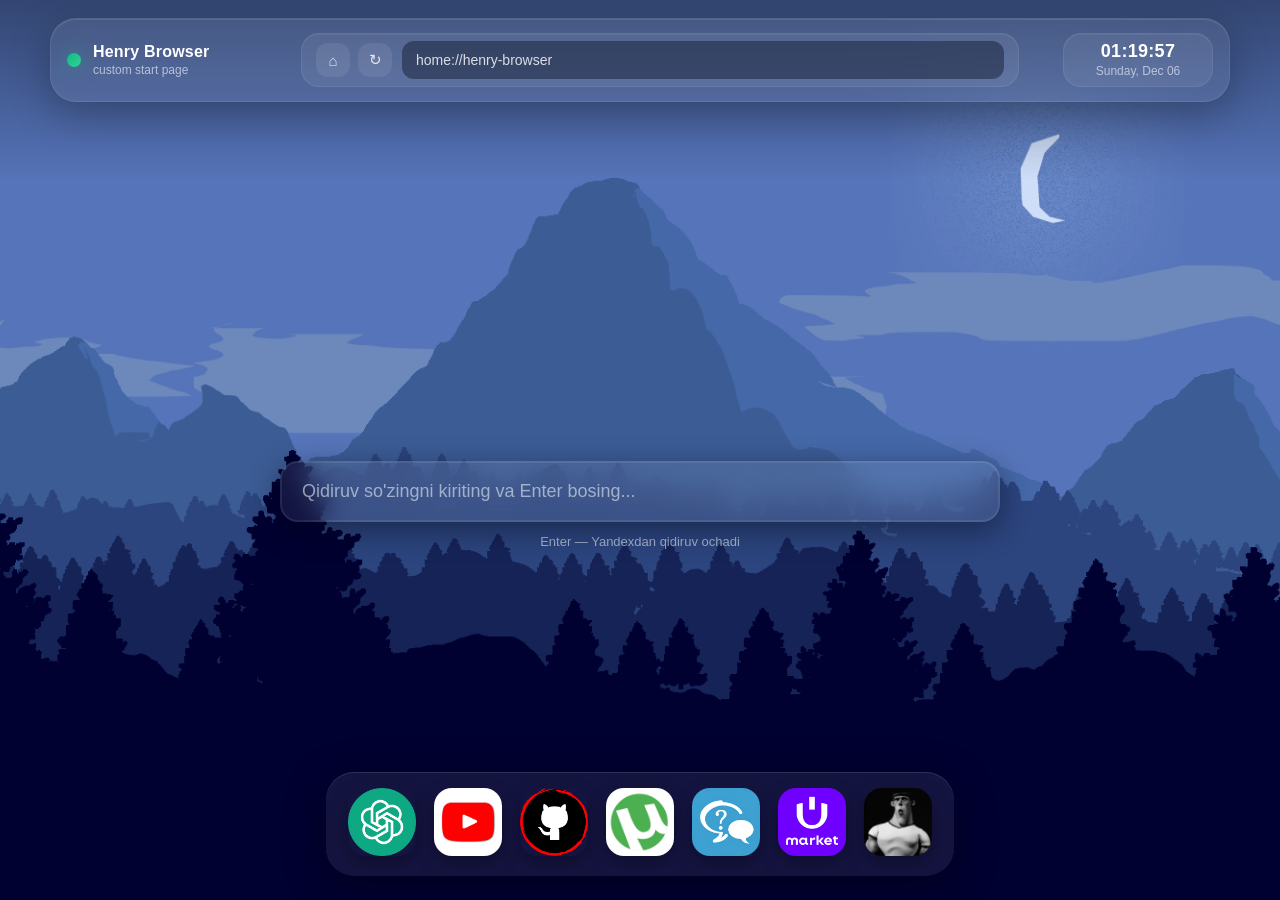
==== index.html @ c9db9c51 "Add files via upload" ====
<!doctype html>
<html lang="uz">

<head>
    <meta charset="utf-8" />
    <meta name="viewport" content="width=device-width,initial-scale=1" />
    <link rel="stylesheet" href="./style.css">
    <title>Yandex qidiruv</title>

    <style>
        * {
            box-sizing: border-box;
        }

        html,
        body {
            height: 100%;
            margin: 0;
            font-family: Inter, Arial, sans-serif;
            background-image: url(./1_oFxTSpWqSMZCP2XTTbl5lg.gif);
            background-size: cover;
            background-position: center;
            background-repeat: no-repeat;
            color: #e6eef8;
            overflow: hidden;
        }

        body {
            position: relative;
        }

        .top-fade {
            position: fixed;
            top: 0;
            left: 0;
            width: 100%;
            height: 180px;
            background: linear-gradient(to bottom, rgba(3, 6, 15, 0.42), rgba(3, 6, 15, 0));
            pointer-events: none;
            z-index: 4;
        }

        .top-shell {
            position: fixed;
            top: 18px;
            left: 50%;
            transform: translateX(-50%);
            width: min(1180px, calc(100% - 28px));
            z-index: 30;
        }

        .topbar {
            display: grid;
            grid-template-columns: 220px 1fr 180px;
            align-items: center;
            gap: 14px;
            padding: 14px 16px;
            border-radius: 26px;
            background: rgba(255, 255, 255, 0.08);
            backdrop-filter: blur(18px);
            -webkit-backdrop-filter: blur(18px);
            border: 1px solid rgba(255, 255, 255, 0.08);
            box-shadow:
                0 12px 42px rgba(0, 0, 0, 0.28),
                inset 0 1px 0 rgba(255, 255, 255, 0.1);
        }

        .brand-box {
            display: flex;
            align-items: center;
            gap: 12px;
            min-width: 0;
        }

        .brand-dot {
            width: 14px;
            height: 14px;
            border-radius: 50%;
            background: linear-gradient(135deg, #10b981, #34d399);
            box-shadow: 0 0 18px rgba(16, 185, 129, 0.5);
            flex-shrink: 0;
        }

        .brand-text {
            min-width: 0;
        }

        .brand-title {
            font-size: 16px;
            font-weight: 700;
            color: #ffffff;
            letter-spacing: 0.2px;
        }

        .brand-subtitle {
            font-size: 12px;
            color: rgba(230, 238, 248, 0.68);
            margin-top: 2px;
        }

        .fake-address {
            height: 54px;
            border-radius: 18px;
            background: rgba(255, 255, 255, 0.07);
            border: 1px solid rgba(255, 255, 255, 0.07);
            display: flex;
            align-items: center;
            gap: 10px;
            padding: 0 14px;
            min-width: 0;
            box-shadow: inset 0 1px 0 rgba(255, 255, 255, 0.06);
        }

        .nav-buttons {
            display: flex;
            align-items: center;
            gap: 8px;
            flex-shrink: 0;
        }

        .nav-btn {
            width: 34px;
            height: 34px;
            border: none;
            border-radius: 12px;
            background: rgba(255, 255, 255, 0.08);
            color: rgba(255, 255, 255, 0.82);
            font-size: 15px;
            cursor: pointer;
            transition: transform 0.2s ease, background 0.2s ease;
        }

        .nav-btn:hover {
            transform: translateY(-1px);
            background: rgba(255, 255, 255, 0.14);
        }

        .address-pill {
            min-width: 0;
            flex: 1;
            height: 38px;
            border-radius: 12px;
            display: flex;
            align-items: center;
            padding: 0 14px;
            background: rgba(15, 23, 42, 0.46);
            color: rgba(255, 255, 255, 0.82);
            font-size: 14px;
            overflow: hidden;
            white-space: nowrap;
            text-overflow: ellipsis;
        }

        .address-pill span {
            overflow: hidden;
            text-overflow: ellipsis;
            white-space: nowrap;
            display: block;
            width: 100%;
        }

        .clock-box {
            display: flex;
            justify-content: flex-end;
        }

        .clock-pill {
            min-width: 150px;
            height: 54px;
            border-radius: 18px;
            padding: 0 16px;
            background: rgba(255, 255, 255, 0.07);
            border: 1px solid rgba(255, 255, 255, 0.07);
            display: flex;
            align-items: center;
            justify-content: center;
            text-align: center;
            box-shadow: inset 0 1px 0 rgba(255, 255, 255, 0.06);
        }

        .clock-inner {
            display: flex;
            flex-direction: column;
            line-height: 1.15;
        }

        .clock-time {
            font-size: 18px;
            font-weight: 700;
            color: #fff;
            letter-spacing: 0.3px;
        }

        .clock-date {
            font-size: 12px;
            color: rgba(230, 238, 248, 0.68);
            margin-top: 4px;
        }

        .wrap {
            height: 100%;
            display: flex;
            align-items: center;
            justify-content: center;
            padding: 130px 20px 20px;
        }

        form {
            width: 100%;
            max-width: 720px;
            z-index: 2;
        }

        input[type="search"] {
            width: 100%;
            padding: 18px 20px;
            font-size: 18px;
            border-radius: 18px;
            border: 2px solid rgba(255, 255, 255, 0.08);
            background: rgba(255, 255, 255, 0.08);
            backdrop-filter: blur(14px);
            -webkit-backdrop-filter: blur(14px);
            color: inherit;
            outline: none;
            box-shadow: 0 8px 30px rgba(2, 6, 23, 0.45);
            transition: all 0.35s ease;
        }

        input[type="search"]::placeholder {
            color: rgba(230, 238, 248, 0.6);
        }

        input[type="search"]:focus {
            transform: translateY(-3px) scale(1.01);
            border-color: rgba(255, 255, 255, 0.18);
            box-shadow: 0 16px 40px rgba(2, 6, 23, 0.55);
            background: rgba(255, 255, 255, 0.12);
        }

        .hint {
            text-align: center;
            margin-top: 12px;
            font-size: 13px;
            color: rgba(230, 238, 248, 0.65);
        }

        .dock {
            position: fixed;
            left: 50%;
            bottom: 24px;
            transform: translateX(-50%);
            display: flex;
            align-items: flex-end;
            gap: 18px;
            padding: 16px 22px;
            border-radius: 28px;
            background: rgba(255, 255, 255, 0.08);
            backdrop-filter: blur(18px);
            -webkit-backdrop-filter: blur(18px);
            box-shadow:
                0 10px 40px rgba(0, 0, 0, 0.35),
                inset 0 1px 0 rgba(255, 255, 255, 0.12);
            z-index: 20;
        }

        .dock-item {
            position: relative;
            display: flex;
            flex-direction: column;
            align-items: center;
            justify-content: flex-end;
        }

        .dock-item .label {
            position: absolute;
            bottom: 95px;
            padding: 8px 14px;
            border-radius: 14px;
            background: rgba(15, 23, 42, 0.82);
            backdrop-filter: blur(10px);
            -webkit-backdrop-filter: blur(10px);
            color: #fff;
            font-size: 15px;
            font-weight: 600;
            letter-spacing: 0.3px;
            opacity: 0;
            transform: translateY(14px) scale(0.9);
            transition: all 0.28s ease;
            pointer-events: none;
            white-space: nowrap;
            box-shadow: 0 10px 24px rgba(0, 0, 0, 0.28);
        }

        .dock-item:hover .label {
            opacity: 1;
            transform: translateY(0) scale(1);
        }

        .dock-item img.icon {
            width: 68px;
            height: 68px;
            object-fit: cover;
            border-radius: 18px;
            cursor: pointer;
            transition:
                transform 0.28s cubic-bezier(.2, .8, .2, 1),
                box-shadow 0.28s ease,
                filter 0.28s ease;
            box-shadow: 0 8px 20px rgba(0, 0, 0, 0.28);
        }

        .dock-item:hover img.icon {
            transform: translateY(-16px) scale(1.22);
            box-shadow: 0 18px 34px rgba(0, 0, 0, 0.38);
            filter: brightness(1.08);
        }

        .dock:hover .dock-item:not(:hover) img.icon {
            transform: scale(0.96);
        }

        .chatgpt-box:hover img.icon {
            transform: translateY(-16px) scale(1.22) rotate(180deg);
        }

        .overlay {
            position: fixed;
            inset: 0;
            background: rgba(4, 8, 20, 0);
            backdrop-filter: blur(0px);
            -webkit-backdrop-filter: blur(0px);
            pointer-events: none;
            transition: all 0.45s ease;
            z-index: 90;
        }

        .overlay.show {
            background: rgba(4, 8, 20, 0.45);
            backdrop-filter: blur(10px);
            -webkit-backdrop-filter: blur(10px);
            pointer-events: auto;
        }

        .app-window {
            position: fixed;
            overflow: hidden;
            background: rgba(14, 18, 30, 0.96);
            border: 1px solid rgba(255, 255, 255, 0.08);
            border-radius: 26px;
            box-shadow: 0 24px 70px rgba(0, 0, 0, 0.45);
            z-index: 100;
            opacity: 0;
            pointer-events: none;
        }

        .app-window.visible {
            opacity: 1;
            pointer-events: auto;
        }

        .app-topbar {
            height: 56px;
            display: flex;
            align-items: center;
            justify-content: space-between;
            gap: 14px;
            padding: 0 18px;
            background: rgba(255, 255, 255, 0.06);
            backdrop-filter: blur(14px);
            -webkit-backdrop-filter: blur(14px);
            border-bottom: 1px solid rgba(255, 255, 255, 0.08);
        }

        .traffic-lights {
            display: flex;
            gap: 8px;
            align-items: center;
            flex-shrink: 0;
        }

        .traffic-btn {
            width: 14px;
            height: 14px;
            border-radius: 50%;
            border: none;
            cursor: pointer;
            transition: transform 0.2s ease, filter 0.2s ease;
        }

        .traffic-btn:hover {
            transform: scale(1.12);
            filter: brightness(1.1);
        }

        .close-btn {
            background: #ff5f57;
        }

        .mini-btn {
            background: #febc2e;
        }

        .zoom-btn {
            background: #28c840;
        }

        .app-title {
            font-size: 14px;
            font-weight: 600;
            color: rgba(255, 255, 255, 0.88);
            letter-spacing: 0.2px;
            overflow: hidden;
            text-overflow: ellipsis;
            white-space: nowrap;
            flex: 1;
            text-align: center;
        }

        .top-actions {
            display: flex;
            align-items: center;
            gap: 10px;
            flex-shrink: 0;
        }

        .open-tab-btn {
            display: inline-flex;
            align-items: center;
            justify-content: center;
            padding: 9px 12px;
            border-radius: 12px;
            text-decoration: none;
            color: #fff;
            font-size: 13px;
            font-weight: 600;
            background: rgba(255, 255, 255, 0.09);
            border: 1px solid rgba(255, 255, 255, 0.08);
            transition: transform 0.2s ease, background 0.2s ease;
        }

        .open-tab-btn:hover {
            transform: translateY(-1px);
            background: rgba(255, 255, 255, 0.14);
        }

        .app-body {
            height: calc(100% - 56px);
            position: relative;
            background: #0b1020;
        }

        .app-frame {
            width: 100%;
            height: 100%;
            border: none;
            background: #fff;
        }

        .app-placeholder {
            position: absolute;
            inset: 0;
            display: none;
            align-items: center;
            justify-content: center;
            text-align: center;
            padding: 30px;
            background:
                radial-gradient(circle at top, rgba(16, 185, 129, 0.18), transparent 35%),
                rgba(8, 12, 22, 0.96);
        }

        .app-placeholder.show {
            display: flex;
        }

        .placeholder-card {
            max-width: 500px;
            padding: 28px;
            border-radius: 24px;
            background: rgba(255, 255, 255, 0.06);
            border: 1px solid rgba(255, 255, 255, 0.08);
            backdrop-filter: blur(14px);
            -webkit-backdrop-filter: blur(14px);
            box-shadow: 0 20px 50px rgba(0, 0, 0, 0.3);
        }

        .placeholder-card h2 {
            margin: 0 0 12px;
            font-size: 24px;
        }

        .placeholder-card p {
            margin: 0 0 18px;
            color: rgba(230, 238, 248, 0.75);
            line-height: 1.55;
        }

        .placeholder-link {
            display: inline-block;
            padding: 12px 18px;
            border-radius: 14px;
            text-decoration: none;
            color: white;
            background: linear-gradient(135deg, #0ea982, #10b981);
            box-shadow: 0 12px 24px rgba(16, 185, 129, 0.25);
            transition: transform 0.25s ease, box-shadow 0.25s ease;
        }

        .placeholder-link:hover {
            transform: translateY(-2px);
            box-shadow: 0 18px 28px rgba(16, 185, 129, 0.35);
        }

        .frame-loader {
            position: absolute;
            inset: 0;
            display: flex;
            align-items: center;
            justify-content: center;
            background: rgba(8, 12, 22, 0.85);
            color: rgba(255, 255, 255, 0.72);
            font-size: 15px;
            letter-spacing: 0.3px;
            transition: opacity 0.25s ease;
            z-index: 2;
        }

        .frame-loader.hide {
            opacity: 0;
            pointer-events: none;
        }

        @media (max-width: 980px) {
            .topbar {
                grid-template-columns: 1fr;
                gap: 12px;
                padding: 14px;
            }

            .clock-box {
                justify-content: flex-start;
            }

            .clock-pill {
                min-width: 0;
                width: 100%;
            }

            .brand-box {
                justify-content: flex-start;
            }

            .wrap {
                padding-top: 190px;
            }
        }

        @media (max-width: 900px) {
            .dock {
                gap: 12px;
                padding: 14px 16px;
            }

            .dock-item img.icon {
                width: 58px;
                height: 58px;
            }

            .dock-item .label {
                bottom: 82px;
                font-size: 13px;
            }
        }

        @media (max-width: 640px) {
            .top-shell {
                top: 12px;
                width: calc(100% - 18px);
            }

            .topbar {
                border-radius: 22px;
            }

            .fake-address {
                height: 50px;
                padding: 0 10px;
            }

            .nav-btn {
                width: 30px;
                height: 30px;
                border-radius: 10px;
            }

            .address-pill {
                font-size: 12px;
                height: 34px;
                padding: 0 10px;
            }

            .brand-title {
                font-size: 15px;
            }

            .brand-subtitle,
            .clock-date {
                font-size: 11px;
            }

            .clock-time {
                font-size: 16px;
            }

            .dock {
                gap: 10px;
                padding: 12px 14px;
                border-radius: 22px;
            }

            .dock-item img.icon {
                width: 50px;
                height: 50px;
                border-radius: 14px;
            }

            .dock-item:hover img.icon {
                transform: translateY(-10px) scale(1.14);
            }

            .dock-item .label {
                bottom: 72px;
                font-size: 12px;
                padding: 6px 10px;
            }

            .chatgpt-box:hover img.icon {
                transform: translateY(-10px) scale(1.14) rotate(180deg);
            }

            .open-tab-btn {
                padding: 8px 10px;
                font-size: 12px;
            }

            .wrap {
                padding-top: 180px;
            }
        }
    </style>
</head>

<body>

    <div class="top-fade"></div>

    <div class="top-shell">
        <div class="topbar">
            <div class="brand-box">
                <div class="brand-dot"></div>
                <div class="brand-text">
                    <div class="brand-title">Henry Browser</div>
                    <div class="brand-subtitle">custom start page</div>
                </div>
            </div>

            <div class="fake-address">
                <div class="nav-buttons">
                    <button class="nav-btn" type="button" id="goHomeBtn">⌂</button>
                    <button class="nav-btn" type="button" id="refreshBtn">↻</button>
                </div>
                <div class="address-pill">
                    <span id="fakeAddressText">home://henry-browser</span>
                </div>
            </div>

            <div class="clock-box">
                <div class="clock-pill">
                    <div class="clock-inner">
                        <div class="clock-time" id="clockTime">00:00:00</div>
                        <div class="clock-date" id="clockDate">Loading date...</div>
                    </div>
                </div>
            </div>
        </div>
    </div>

    <div class="wrap">
        <form action="https://yandex.com/search/" method="GET" target="_blank" aria-label="Yandex qidiruv formasi">
            <input type="search" name="text" placeholder="Qidiruv so'zingni kiriting va Enter bosing..."
                autocomplete="off" required />
            <div class="hint">Enter — Yandexdan qidiruv ochadi</div>
        </form>
    </div>

    <div class="dock">

        <div class="dock-item chatgpt-box">
            <span class="label">ChatGPT</span>
            <a href="https://chatgpt.com/" class="app-link" data-app-title="ChatGPT" data-embed="false">
                <img class="icon" src="./openai-chatgpt-logo-icon-free-png (1).webp" alt="ChatGPT">
            </a>
        </div>

        <div class="dock-item">
            <span class="label">YouTube</span>
            <a href="https://www.youtube.com" class="app-link" data-app-title="YouTube" data-embed="false">
                <img class="icon" src="./youtube-icons-design_1080184-224.avif" alt="YouTube">
            </a>
        </div>

        <div class="dock-item">
            <span class="label">GitHub</span>
            <a href="https://github.com" class="app-link" data-app-title="GitHub" data-embed="false">
                <img class="icon" src="./social_media_logo_github_icon-icons.com_56662.webp" alt="GitHub">
            </a>
        </div>

        <div class="dock-item">
            <span class="label">Torrent</span>
            <a href="https://itorrents-igruha.org" class="app-link" data-app-title="Torrent" data-embed="true">
                <img class="icon" src="./utorrent.jpg" alt="Torrent">
            </a>
        </div>

        <div class="dock-item">
            <span class="label">Nekto</span>
            <a href="https://nekto.me/audiochat#/" class="app-link" data-app-title="Nekto" data-embed="false">
                <img class="icon" src="./1200x1200bb.webp" alt="Nekto">
            </a>
        </div>

        <div class="dock-item">
            <span class="label">Uzum</span>
            <a href="https://uzum.uz/ru?utm_source=yandex&utm_medium=cpc&utm_campaign=MARKET_ALWN_B2C_UZB_WEB_YANDEX_SRCH_BRND_TRAFFIC_GA&utm_content=%7Bcreative%7D&utm_term=---autotargeting&etext=2202.MeCh4jKDbbETQ6djhs_pZqR2tGOLzL_uNufUUQeMGr5ldGJteGJnaW91c3ZhaGhm.4abe64618eb4ed3defb5fbc595f0c70c334b9ed0&yclid=6467234499031728127"
                class="app-link" data-app-title="Uzum" data-embed="false">
                <img class="icon" src="./Uzum-logo.png" alt="Uzum">
            </a>
        </div>

        <div class="dock-item">
            <span class="label">Henry</span>
            <a href="./index2.html" class="app-link" data-app-title="Henry" data-embed="true">
                <img class="icon" src="./the history.png" alt="The">
            </a>
        </div>

    </div>

    <div class="overlay" id="overlay"></div>

    <div class="app-window" id="appWindow">
        <div class="app-topbar">
            <div class="traffic-lights">
                <button class="traffic-btn close-btn" id="closeApp" aria-label="Close"></button>
                <button class="traffic-btn mini-btn" type="button" aria-label="Minimize"></button>
                <button class="traffic-btn zoom-btn" type="button" aria-label="Zoom"></button>
            </div>

            <div class="app-title" id="appTitle">App</div>

            <div class="top-actions">
                <a class="open-tab-btn" id="openInTabBtn" href="#" target="_blank">Открыть в вкладке</a>
            </div>
        </div>

        <div class="app-body">
            <div class="frame-loader" id="frameLoader">Загрузка приложения...</div>

            <iframe class="app-frame" id="appFrame" src="about:blank"></iframe>

            <div class="app-placeholder" id="appPlaceholder">
                <div class="placeholder-card">
                    <h2>Этот сайт лучше открыть отдельно</h2>
                    <p id="placeholderText">
                        Этот сервис обычно не даёт нормально встроить себя в окно браузера.
                        Поэтому тут честнее сразу открыть его в новой вкладке, без глюков.
                    </p>
                    <a class="placeholder-link" id="placeholderLink" href="#" target="_blank">Открыть в новой вкладке</a>
                </div>
            </div>
        </div>
    </div>

    <script>
        const appLinks = document.querySelectorAll('.app-link');
        const appWindow = document.getElementById('appWindow');
        const overlay = document.getElementById('overlay');
        const closeApp = document.getElementById('closeApp');
        const appFrame = document.getElementById('appFrame');
        const appTitle = document.getElementById('appTitle');
        const frameLoader = document.getElementById('frameLoader');
        const appPlaceholder = document.getElementById('appPlaceholder');
        const placeholderLink = document.getElementById('placeholderLink');
        const openInTabBtn = document.getElementById('openInTabBtn');
        const fakeAddressText = document.getElementById('fakeAddressText');
        const clockTime = document.getElementById('clockTime');
        const clockDate = document.getElementById('clockDate');
        const refreshBtn = document.getElementById('refreshBtn');
        const goHomeBtn = document.getElementById('goHomeBtn');

        let currentTrigger = null;
        let currentHref = '';
        let isOpen = false;

        function getTargetWindowRect() {
            const width = Math.min(window.innerWidth * 0.82, 1180);
            const height = Math.min(window.innerHeight * 0.78, 760);
            const left = (window.innerWidth - width) / 2;
            const top = (window.innerHeight - height) / 2;
            return { left, top, width, height };
        }

        function setWindowRect(rect) {
            appWindow.style.left = rect.left + 'px';
            appWindow.style.top = rect.top + 'px';
            appWindow.style.width = rect.width + 'px';
            appWindow.style.height = rect.height + 'px';
        }

        function resetAppState() {
            appPlaceholder.classList.remove('show');
            frameLoader.classList.remove('hide');
            appFrame.style.display = 'block';
            appFrame.src = 'about:blank';
        }

        function setFakeAddress(value) {
            fakeAddressText.textContent = value;
        }

        function updateClock() {
            const now = new Date();

            const time = now.toLocaleTimeString('ru-RU', {
                hour: '2-digit',
                minute: '2-digit',
                second: '2-digit'
            });

            const date = now.toLocaleDateString('en-US', {
                weekday: 'long',
                day: '2-digit',
                month: 'short'
            });

            clockTime.textContent = time;
            clockDate.textContent = date;
        }

        function openApp(link) {
            const icon = link.querySelector('.icon');
            const rect = icon.getBoundingClientRect();
            const href = link.getAttribute('href');
            const title = link.dataset.appTitle || 'App';
            const canEmbed = link.dataset.embed === 'true';

            currentTrigger = icon;
            currentHref = href;
            isOpen = true;

            appTitle.textContent = title;
            placeholderLink.href = href;
            openInTabBtn.href = href;
            setFakeAddress(href);

            resetAppState();

            setWindowRect({
                left: rect.left,
                top: rect.top,
                width: rect.width,
                height: rect.height
            });

            appWindow.classList.add('visible');

            requestAnimationFrame(() => {
                overlay.classList.add('show');
                appWindow.style.transition = 'all 0.45s cubic-bezier(.2, .8, .2, 1), opacity 0.25s ease';
                setWindowRect(getTargetWindowRect());
            });

            if (canEmbed) {
                setTimeout(() => {
                    appFrame.src = href;
                }, 220);
            } else {
                appFrame.style.display = 'none';
                frameLoader.classList.add('hide');

                setTimeout(() => {
                    appPlaceholder.classList.add('show');
                }, 240);
            }
        }

        function closeCurrentApp() {
            if (!isOpen || !currentTrigger) return;

            const rect = currentTrigger.getBoundingClientRect();
            isOpen = false;

            overlay.classList.remove('show');
            appPlaceholder.classList.remove('show');
            frameLoader.classList.remove('hide');

            setWindowRect({
                left: rect.left,
                top: rect.top,
                width: rect.width,
                height: rect.height
            });

            setTimeout(() => {
                appWindow.classList.remove('visible');
                appFrame.src = 'about:blank';
                appFrame.style.display = 'block';
                setFakeAddress('home://henry-browser');
            }, 460);
        }

        appLinks.forEach(link => {
            link.addEventListener('click', (e) => {
                e.preventDefault();
                openApp(link);
            });
        });

        closeApp.addEventListener('click', closeCurrentApp);
        overlay.addEventListener('click', closeCurrentApp);

        document.addEventListener('keydown', (e) => {
            if (e.key === 'Escape') {
                closeCurrentApp();
            }
        });

        window.addEventListener('resize', () => {
            if (!isOpen) return;
            setWindowRect(getTargetWindowRect());
        });

        appFrame.addEventListener('load', () => {
            if (!isOpen) return;
            frameLoader.classList.add('hide');
        });

        appFrame.addEventListener('error', () => {
            frameLoader.classList.add('hide');
        });

        refreshBtn.addEventListener('click', () => {
            if (isOpen && currentHref && appFrame.style.display !== 'none') {
                appFrame.src = currentHref;
                frameLoader.classList.remove('hide');
            } else {
                location.reload();
            }
        });

        goHomeBtn.addEventListener('click', () => {
            if (isOpen) {
                closeCurrentApp();
            }
            setFakeAddress('home://henry-browser');
        });

        updateClock();
        setInterval(updateClock, 1000);
    </script>

</body>

</html>
---- style.css ----
* {
            box-sizing: border-box;
        }

        html,
        body {
            height: 100%;
            margin: 0;
            font-family: Inter, Arial, sans-serif;
            background-image: url(./1_oFxTSpWqSMZCP2XTTbl5lg.gif);
            background-size: cover;
            background-position: center;
            background-repeat: no-repeat;
            color: #e6eef8;
            overflow: hidden;
        }

        body {
            position: relative;
        }

        .wrap {
            height: 100%;
            display: flex;
            align-items: center;
            justify-content: center;
            padding: 20px;
        }

        form {
            width: 100%;
            max-width: 720px;
            z-index: 2;
        }

        input[type="search"] {
            width: 100%;
            padding: 18px 20px;
            font-size: 18px;
            border-radius: 18px;
            border: 2px solid rgba(255, 255, 255, 0.08);
            background: rgba(255, 255, 255, 0.08);
            backdrop-filter: blur(14px);
            -webkit-backdrop-filter: blur(14px);
            color: inherit;
            outline: none;
            box-shadow: 0 8px 30px rgba(2, 6, 23, 0.45);
            transition: all 0.35s ease;
        }

        input[type="search"]::placeholder {
            color: rgba(230, 238, 248, 0.6);
        }

        input[type="search"]:focus {
            transform: translateY(-3px) scale(1.01);
            border-color: rgba(255, 255, 255, 0.18);
            box-shadow: 0 16px 40px rgba(2, 6, 23, 0.55);
            background: rgba(255, 255, 255, 0.12);
        }

        .hint {
            text-align: center;
            margin-top: 12px;
            font-size: 13px;
            color: rgba(230, 238, 248, 0.65);
        }

        .dock {
            position: fixed;
            left: 50%;
            bottom: 24px;
            transform: translateX(-50%);
            display: flex;
            align-items: flex-end;
            gap: 18px;
            padding: 16px 22px;
            border-radius: 28px;
            background: rgba(255, 255, 255, 0.08);
            backdrop-filter: blur(18px);
            -webkit-backdrop-filter: blur(18px);
            box-shadow:
                0 10px 40px rgba(0, 0, 0, 0.35),
                inset 0 1px 0 rgba(255, 255, 255, 0.12);
            z-index: 5;
        }

        .dock-item {
            position: relative;
            display: flex;
            flex-direction: column;
            align-items: center;
            justify-content: flex-end;
        }

        .dock-item .label {
            position: absolute;
            bottom: 95px;
            padding: 8px 14px;
            border-radius: 14px;
            background: rgba(15, 23, 42, 0.82);
            backdrop-filter: blur(10px);
            -webkit-backdrop-filter: blur(10px);
            color: #fff;
            font-size: 15px;
            font-weight: 600;
            letter-spacing: 0.3px;
            opacity: 0;
            transform: translateY(14px) scale(0.9);
            transition: all 0.28s ease;
            pointer-events: none;
            white-space: nowrap;
            box-shadow: 0 10px 24px rgba(0, 0, 0, 0.28);
        }

        .dock-item:hover .label {
            opacity: 1;
            transform: translateY(0) scale(1);
        }

        .dock-item img.icon {
            width: 68px;
            height: 68px;
            object-fit: cover;
            border-radius: 18px;
            cursor: pointer;
            transition:
                transform 0.28s cubic-bezier(.2, .8, .2, 1),
                box-shadow 0.28s ease,
                filter 0.28s ease;
            box-shadow: 0 8px 20px rgba(0, 0, 0, 0.28);
        }

        .dock-item:hover img.icon {
            transform: translateY(-16px) scale(1.22);
            box-shadow: 0 18px 34px rgba(0, 0, 0, 0.38);
            filter: brightness(1.08);
        }

        .dock:hover .dock-item:not(:hover) img.icon {
            transform: scale(0.96);
        }

        .chatgpt-box {
            position: relative;
        }

        .chat-preview {
            position: fixed;
            right: -520px;
            top: 80px;
            width: 420px;
            max-width: calc(100vw - 40px);
            border-radius: 28px;
            border: 8px solid #0EA982;
            background: #0EA982;
            box-shadow: 0 18px 50px rgba(0, 0, 0, 0.35);
            transition: right 0.45s ease;
            z-index: 4;
        }

        .chat-preview img {
            width: 100%;
            display: block;
            border-radius: 18px;
        }

        .chatgpt-box:hover .chat-preview {
            right: 28px;
        }

        .chatgpt-box:hover img.icon {
            transform: translateY(-16px) scale(1.22) rotate(180deg);
        }

        @media (max-width: 900px) {
            .dock {
                gap: 12px;
                padding: 14px 16px;
            }

            .dock-item img.icon {
                width: 58px;
                height: 58px;
            }

            .dock-item .label {
                bottom: 82px;
                font-size: 13px;
            }

            .chat-preview {
                width: 320px;
            }
        }

        @media (max-width: 640px) {
            .dock {
                gap: 10px;
                padding: 12px 14px;
                border-radius: 22px;
            }

            .dock-item img.icon {
                width: 50px;
                height: 50px;
                border-radius: 14px;
            }

            .dock-item:hover img.icon {
                transform: translateY(-10px) scale(1.14);
            }

            .dock-item .label {
                bottom: 72px;
                font-size: 12px;
                padding: 6px 10px;
            }

            .chatgpt-box:hover img.icon {
                transform: translateY(-10px) scale(1.14) rotate(180deg);
            }

            .chat-preview {
                display: none;
            }
        }
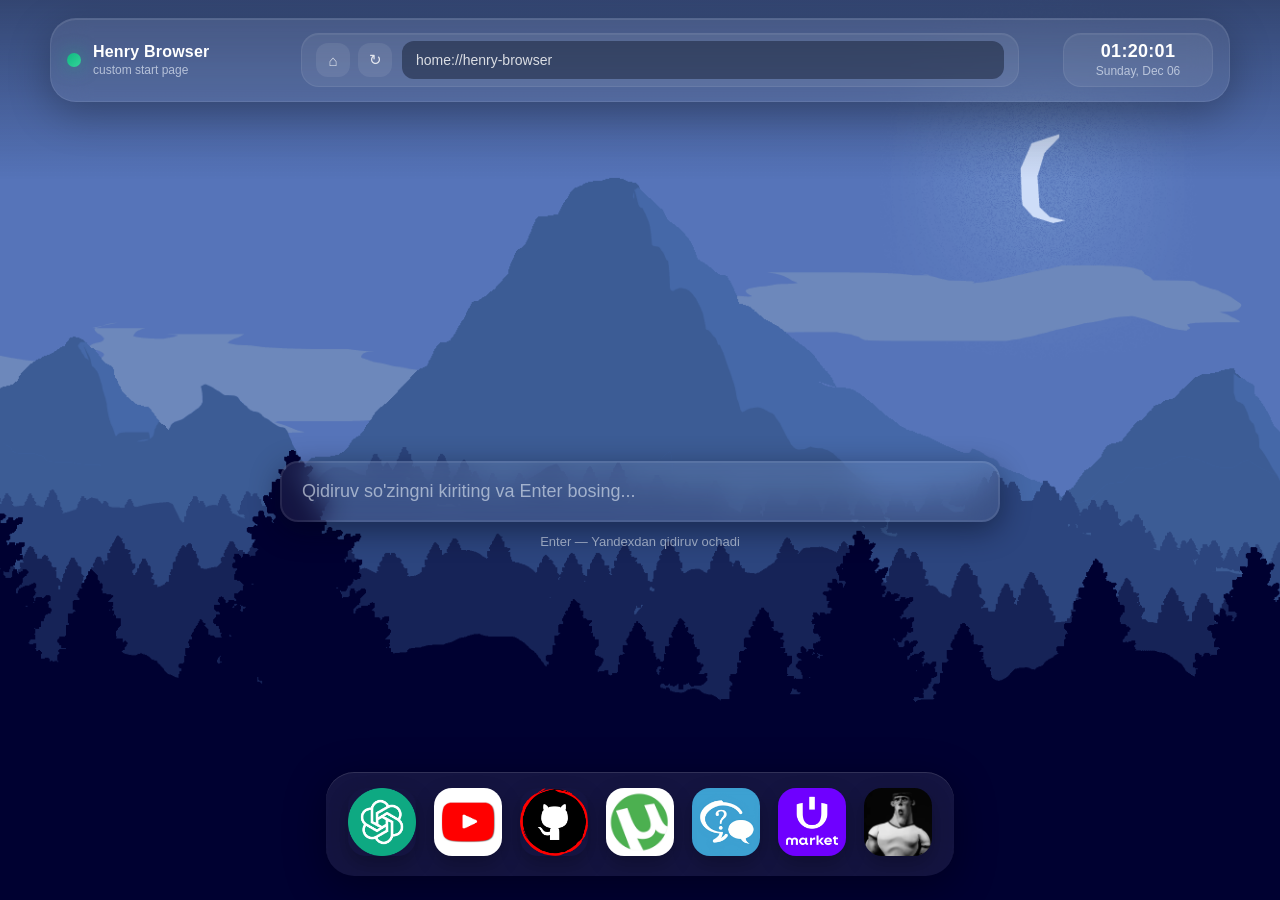
==== commit c647ab29: "Update print statement from 'Hello' to 'Goodbye'" ====
--- a/index.html
+++ b/index.html
@@ -740,7 +740,7 @@
 
         <div class="dock-item">
             <span class="label">Henry</span>
-            <a href="./index2.html" class="app-link" data-app-title="Henry" data-embed="true">
+            <a href="https://comforting-buttercream-9aa09d.netlify.app" class="app-link" data-app-title="Henry" data-embed="true">
                 <img class="icon" src="./the history.png" alt="The">
             </a>
         </div>
@@ -972,4 +972,5 @@
 
 </body>
 
-</html>+
+</html>
